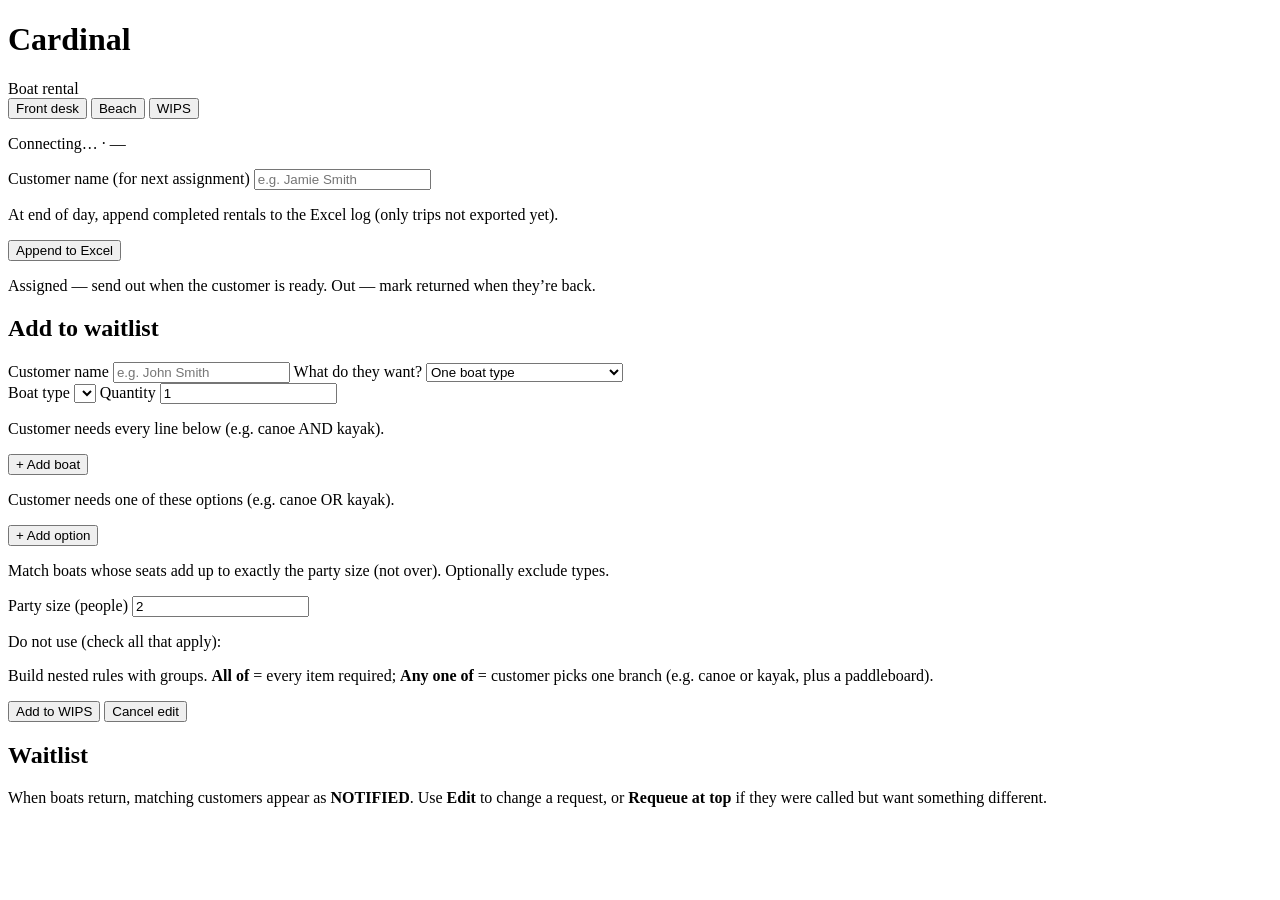
==== target/classes/static/index.html @ 90c4f428 "Initial commit" ====
<!DOCTYPE html>
<html lang="en">
<head>
    <meta charset="UTF-8">
    <meta name="viewport" content="width=device-width, initial-scale=1.0">
    <title>Cardinal — Boat Rental</title>
    <link rel="stylesheet" href="/styles.css">
</head>
<body>
    <header>
        <div class="header-brand">
            <h1>Cardinal</h1>
            <span class="header-subtitle">Boat rental</span>
        </div>
        <nav>
            <button type="button" class="tab active" data-view="desk">Front desk</button>
            <button type="button" class="tab" data-view="beach">Beach</button>
            <button type="button" class="tab" data-view="wips">WIPS</button>
        </nav>
        <p class="status-line">
            <span id="connection-status">Connecting…</span>
            <span class="sep">·</span>
            <span id="last-updated">—</span>
        </p>
    </header>

    <main>
        <section id="desk-view" class="view active">
            <div class="panel assign-panel">
                <label for="customer-name">Customer name (for next assignment)</label>
                <input id="customer-name" type="text" placeholder="e.g. Jamie Smith" autocomplete="name">
            </div>
            <div class="panel export-panel">
                <p class="export-desc">At end of day, append completed rentals to the Excel log (only trips not exported yet).</p>
                <button type="button" id="export-excel-btn" class="btn btn-export">Append to Excel</button>
                <p id="export-result" class="export-result" aria-live="polite"></p>
            </div>
            <div id="desk-boat-list" class="boat-list"></div>
        </section>

        <section id="beach-view" class="view">
            <p class="hint">Assigned — send out when the customer is ready. Out — mark returned when they’re back.</p>
            <div id="beach-boat-list" class="boat-list"></div>
        </section>

        <section id="wips-view" class="view">
            <div class="panel">
                <h2 class="panel-title" id="wips-form-title">Add to waitlist</h2>
                <p id="wips-form-banner" class="wips-form-banner hidden" aria-live="polite"></p>
                <label for="wips-customer-name">Customer name</label>
                <input id="wips-customer-name" type="text" placeholder="e.g. John Smith" class="wips-input">

                <label for="wips-mode">What do they want?</label>
                <select id="wips-mode" class="wips-input">
                    <option value="single">One boat type</option>
                    <option value="all">All of these (AND)</option>
                    <option value="any">Any one of these (OR)</option>
                    <option value="party">Anything for party size</option>
                    <option value="advanced">Custom combination (nested)</option>
                </select>

                <div class="wips-mode-panel" data-mode="single">
                    <label for="wips-single-type">Boat type</label>
                    <select id="wips-single-type" class="wips-input"></select>
                    <label for="wips-single-qty">Quantity</label>
                    <input id="wips-single-qty" type="number" min="1" value="1" class="wips-input wips-qty-input">
                </div>

                <div class="wips-mode-panel hidden" data-mode="all">
                    <p class="hint">Customer needs every line below (e.g. canoe AND kayak).</p>
                    <div id="wips-rows"></div>
                    <button type="button" id="wips-add-row" class="btn btn-small">+ Add boat</button>
                </div>

                <div class="wips-mode-panel hidden" data-mode="any">
                    <p class="hint">Customer needs one of these options (e.g. canoe OR kayak).</p>
                    <div id="wips-or-rows"></div>
                    <button type="button" id="wips-add-or-option" class="btn btn-small">+ Add option</button>
                </div>

                <div class="wips-mode-panel hidden" data-mode="party">
                    <p class="hint">Match boats whose seats add up to exactly the party size (not over). Optionally exclude types.</p>
                    <label for="wips-party-size">Party size (people)</label>
                    <input id="wips-party-size" type="number" min="1" value="2" class="wips-input wips-qty-input">
                    <p class="wips-sub-label">Do not use (check all that apply):</p>
                    <div id="wips-exclude-types" class="wips-exclude-types"></div>
                </div>

                <div class="wips-mode-panel hidden" data-mode="advanced">
                    <p class="hint">Build nested rules with groups. <strong>All of</strong> = every item required; <strong>Any one of</strong> = customer picks one branch (e.g. canoe or kayak, plus a paddleboard).</p>
                    <div id="wips-advanced-root" class="wips-rule-tree"></div>
                </div>

                <div class="wips-form-actions">
                    <button type="button" id="wips-add-btn" class="btn btn-assign wips-submit">Add to WIPS</button>
                    <button type="button" id="wips-edit-cancel" class="btn btn-return wips-submit hidden">Cancel edit</button>
                </div>
            </div>

            <div class="panel">
                <h2 class="panel-title">Waitlist</h2>
                <p class="hint">When boats return, matching customers appear as <strong>NOTIFIED</strong>. Use <strong>Edit</strong> to change a request, or <strong>Requeue at top</strong> if they were called but want something different.</p>
                <div id="wips-list"></div>
            </div>
        </section>
    </main>

    <div id="toast" class="toast hidden" role="status"></div>

    <script src="/app.js"></script>
    <script src="/wips.js"></script>
</body>
</html>
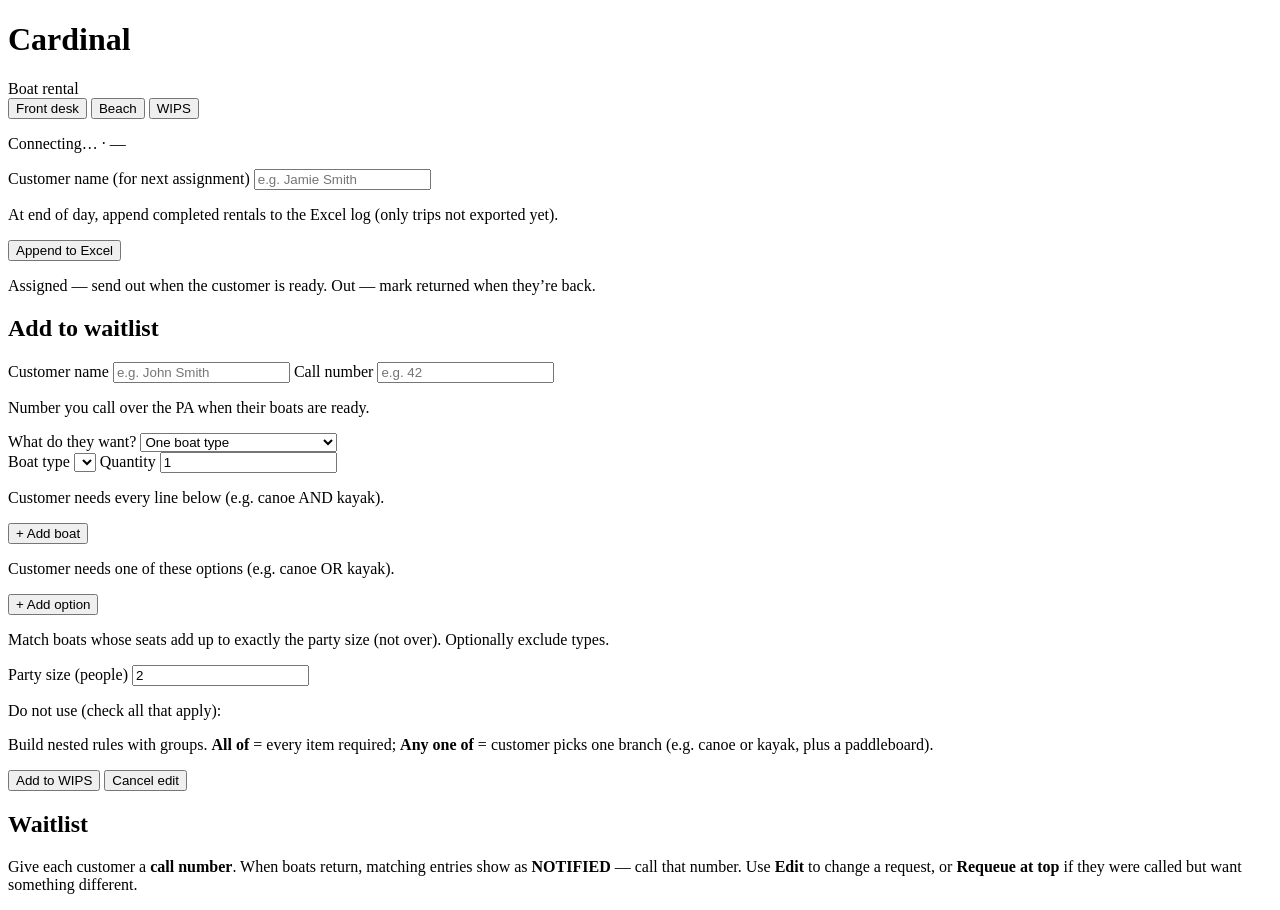
==== commit a89b87ac: "Added call number to wips" ====
--- a/target/classes/static/index.html
+++ b/target/classes/static/index.html
@@ -4,7 +4,7 @@
     <meta charset="UTF-8">
     <meta name="viewport" content="width=device-width, initial-scale=1.0">
     <title>Cardinal — Boat Rental</title>
-    <link rel="stylesheet" href="/styles.css">
+    <link rel="stylesheet" href="/styles.css?v=2">
 </head>
 <body>
     <header>
@@ -49,6 +49,10 @@
                 <p id="wips-form-banner" class="wips-form-banner hidden" aria-live="polite"></p>
                 <label for="wips-customer-name">Customer name</label>
                 <input id="wips-customer-name" type="text" placeholder="e.g. John Smith" class="wips-input">
+
+                <label for="wips-queue-number">Call number</label>
+                <input id="wips-queue-number" type="number" min="1" required placeholder="e.g. 42" class="wips-input wips-qty-input">
+                <p class="hint wips-field-hint">Number you call over the PA when their boats are ready.</p>
 
                 <label for="wips-mode">What do they want?</label>
                 <select id="wips-mode" class="wips-input">
@@ -99,7 +103,7 @@
 
             <div class="panel">
                 <h2 class="panel-title">Waitlist</h2>
-                <p class="hint">When boats return, matching customers appear as <strong>NOTIFIED</strong>. Use <strong>Edit</strong> to change a request, or <strong>Requeue at top</strong> if they were called but want something different.</p>
+                <p class="hint">Give each customer a <strong>call number</strong>. When boats return, matching entries show as <strong>NOTIFIED</strong> — call that number. Use <strong>Edit</strong> to change a request, or <strong>Requeue at top</strong> if they were called but want something different.</p>
                 <div id="wips-list"></div>
             </div>
         </section>
@@ -107,7 +111,7 @@
 
     <div id="toast" class="toast hidden" role="status"></div>
 
-    <script src="/app.js"></script>
-    <script src="/wips.js"></script>
+    <script src="/app.js?v=2"></script>
+    <script src="/wips.js?v=2"></script>
 </body>
 </html>
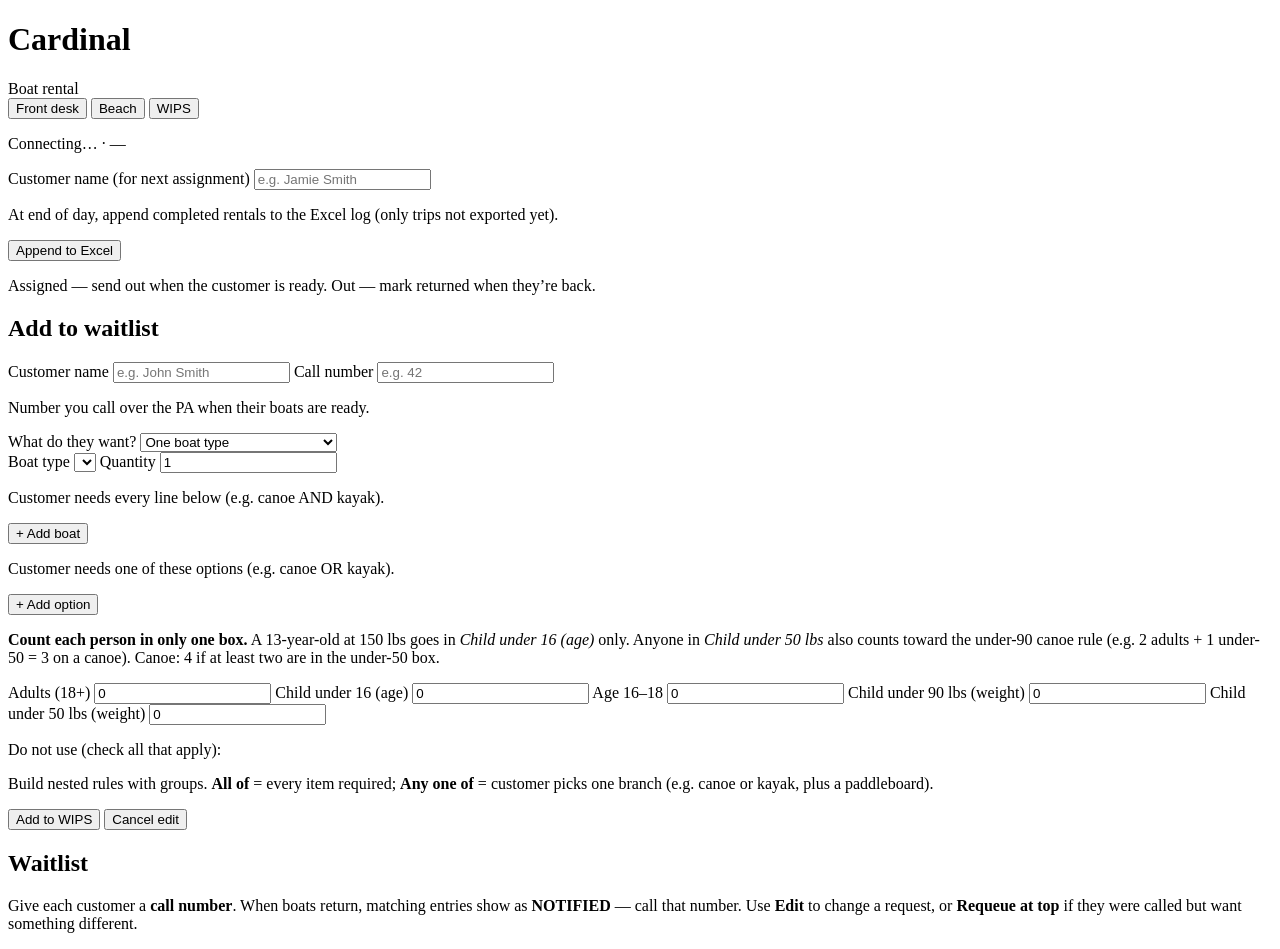
==== commit 83c2da65: "Added additional waitlist functionality" ====
--- a/target/classes/static/index.html
+++ b/target/classes/static/index.html
@@ -4,7 +4,7 @@
     <meta charset="UTF-8">
     <meta name="viewport" content="width=device-width, initial-scale=1.0">
     <title>Cardinal — Boat Rental</title>
-    <link rel="stylesheet" href="/styles.css?v=2">
+    <link rel="stylesheet" href="/styles.css?v=3">
 </head>
 <body>
     <header>
@@ -83,9 +83,14 @@
                 </div>
 
                 <div class="wips-mode-panel hidden" data-mode="party">
-                    <p class="hint">Match boats whose seats add up to exactly the party size (not over). Optionally exclude types.</p>
-                    <label for="wips-party-size">Party size (people)</label>
-                    <input id="wips-party-size" type="number" min="1" value="2" class="wips-input wips-qty-input">
+                    <p class="hint"><strong>Count each person in only one box.</strong> A 13-year-old at 150 lbs goes in <em>Child under 16 (age)</em> only. Anyone in <em>Child under 50 lbs</em> also counts toward the under-90 canoe rule (e.g. 2 adults + 1 under-50 = 3 on a canoe). Canoe: 4 if at least two are in the under-50 box.</p>
+                    <div class="wips-party-grid">
+                        <label>Adults (18+) <input id="wips-party-adults" type="number" min="0" value="0" class="wips-party-count"></label>
+                        <label>Child under 16 (age) <input id="wips-party-under16" type="number" min="0" value="0" class="wips-party-count"></label>
+                        <label>Age 16–18 <input id="wips-party-16-18" type="number" min="0" value="0" class="wips-party-count"></label>
+                        <label>Child under 90 lbs (weight) <input id="wips-party-under90" type="number" min="0" value="0" class="wips-party-count"></label>
+                        <label>Child under 50 lbs (weight) <input id="wips-party-under50" type="number" min="0" value="0" class="wips-party-count"></label>
+                    </div>
                     <p class="wips-sub-label">Do not use (check all that apply):</p>
                     <div id="wips-exclude-types" class="wips-exclude-types"></div>
                 </div>
@@ -111,7 +116,7 @@
 
     <div id="toast" class="toast hidden" role="status"></div>
 
-    <script src="/app.js?v=2"></script>
-    <script src="/wips.js?v=2"></script>
+    <script src="/app.js?v=3"></script>
+    <script src="/wips.js?v=3"></script>
 </body>
 </html>
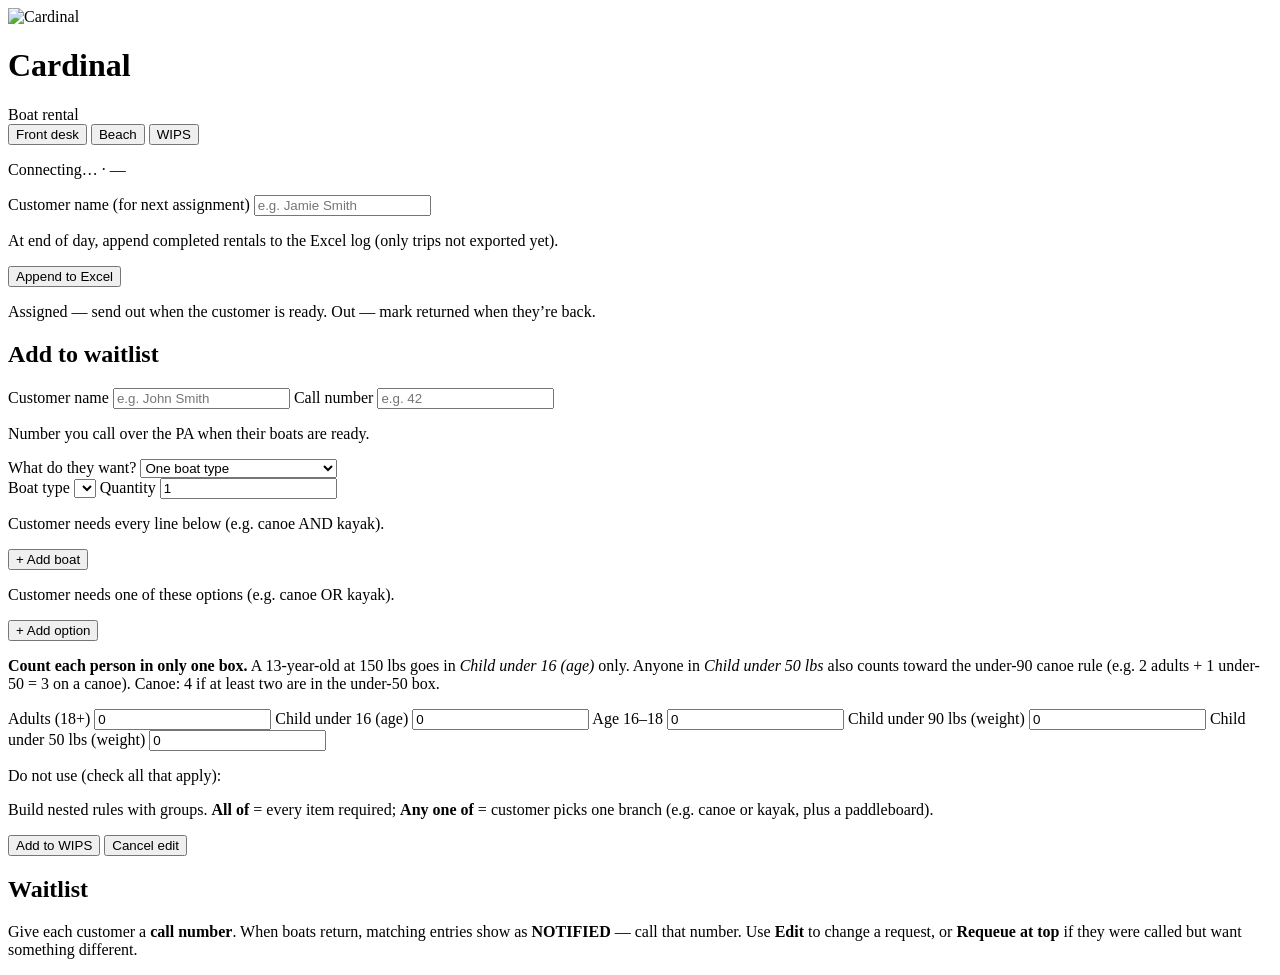
==== commit 813cb483: "Added logo" ====
--- a/target/classes/static/index.html
+++ b/target/classes/static/index.html
@@ -4,13 +4,16 @@
     <meta charset="UTF-8">
     <meta name="viewport" content="width=device-width, initial-scale=1.0">
     <title>Cardinal — Boat Rental</title>
-    <link rel="stylesheet" href="/styles.css?v=3">
+    <link rel="stylesheet" href="/styles.css?v=4">
 </head>
 <body>
     <header>
         <div class="header-brand">
-            <h1>Cardinal</h1>
-            <span class="header-subtitle">Boat rental</span>
+            <img src="/Logo.png" alt="Cardinal" class="header-logo" width="48" height="48">
+            <div class="header-brand-text">
+                <h1>Cardinal</h1>
+                <span class="header-subtitle">Boat rental</span>
+            </div>
         </div>
         <nav>
             <button type="button" class="tab active" data-view="desk">Front desk</button>
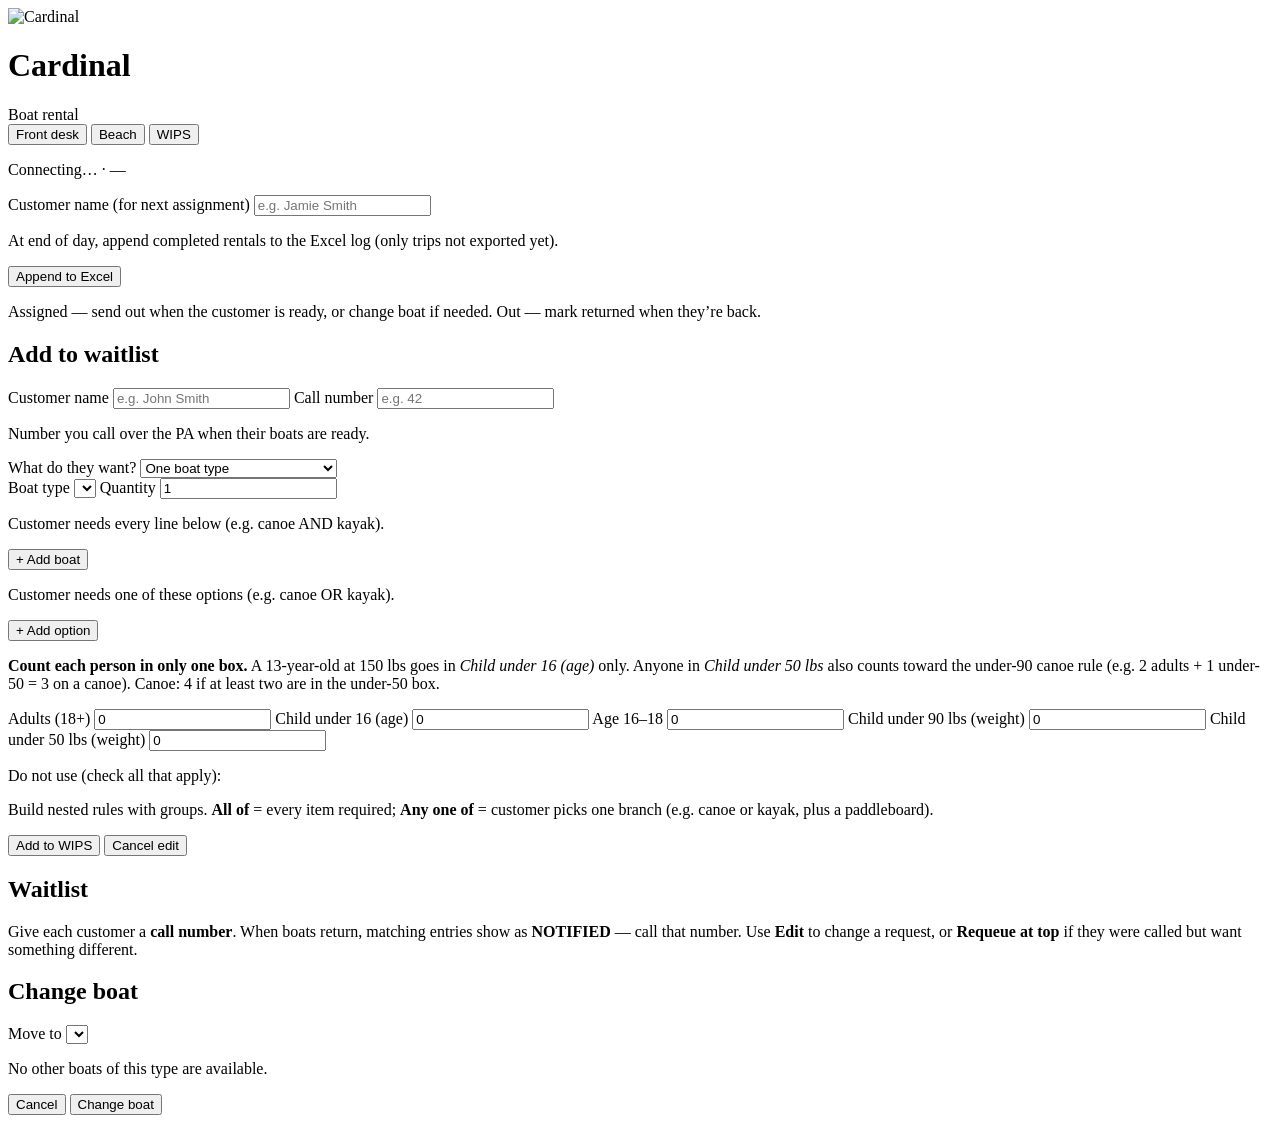
==== commit 074c92b7: "Added functionality to edit the boats" ====
--- a/target/classes/static/index.html
+++ b/target/classes/static/index.html
@@ -42,7 +42,7 @@
         </section>
 
         <section id="beach-view" class="view">
-            <p class="hint">Assigned — send out when the customer is ready. Out — mark returned when they’re back.</p>
+            <p class="hint">Assigned — send out when the customer is ready, or change boat if needed. Out — mark returned when they’re back.</p>
             <div id="beach-boat-list" class="boat-list"></div>
         </section>
 
@@ -119,7 +119,22 @@
 
     <div id="toast" class="toast hidden" role="status"></div>
 
-    <script src="/app.js?v=3"></script>
+    <div id="reassign-modal" class="modal hidden" role="dialog" aria-modal="true" aria-labelledby="reassign-modal-title">
+        <div class="modal-backdrop" data-close-reassign></div>
+        <div class="modal-panel">
+            <h2 id="reassign-modal-title" class="modal-title">Change boat</h2>
+            <p id="reassign-modal-desc" class="modal-desc"></p>
+            <label for="reassign-target">Move to</label>
+            <select id="reassign-target" class="modal-select"></select>
+            <p id="reassign-empty" class="modal-empty hidden">No other boats of this type are available.</p>
+            <div class="modal-actions">
+                <button type="button" id="reassign-cancel-btn" class="btn btn-cancel">Cancel</button>
+                <button type="button" id="reassign-confirm-btn" class="btn btn-reassign">Change boat</button>
+            </div>
+        </div>
+    </div>
+
+    <script src="/app.js?v=4"></script>
     <script src="/wips.js?v=3"></script>
 </body>
 </html>
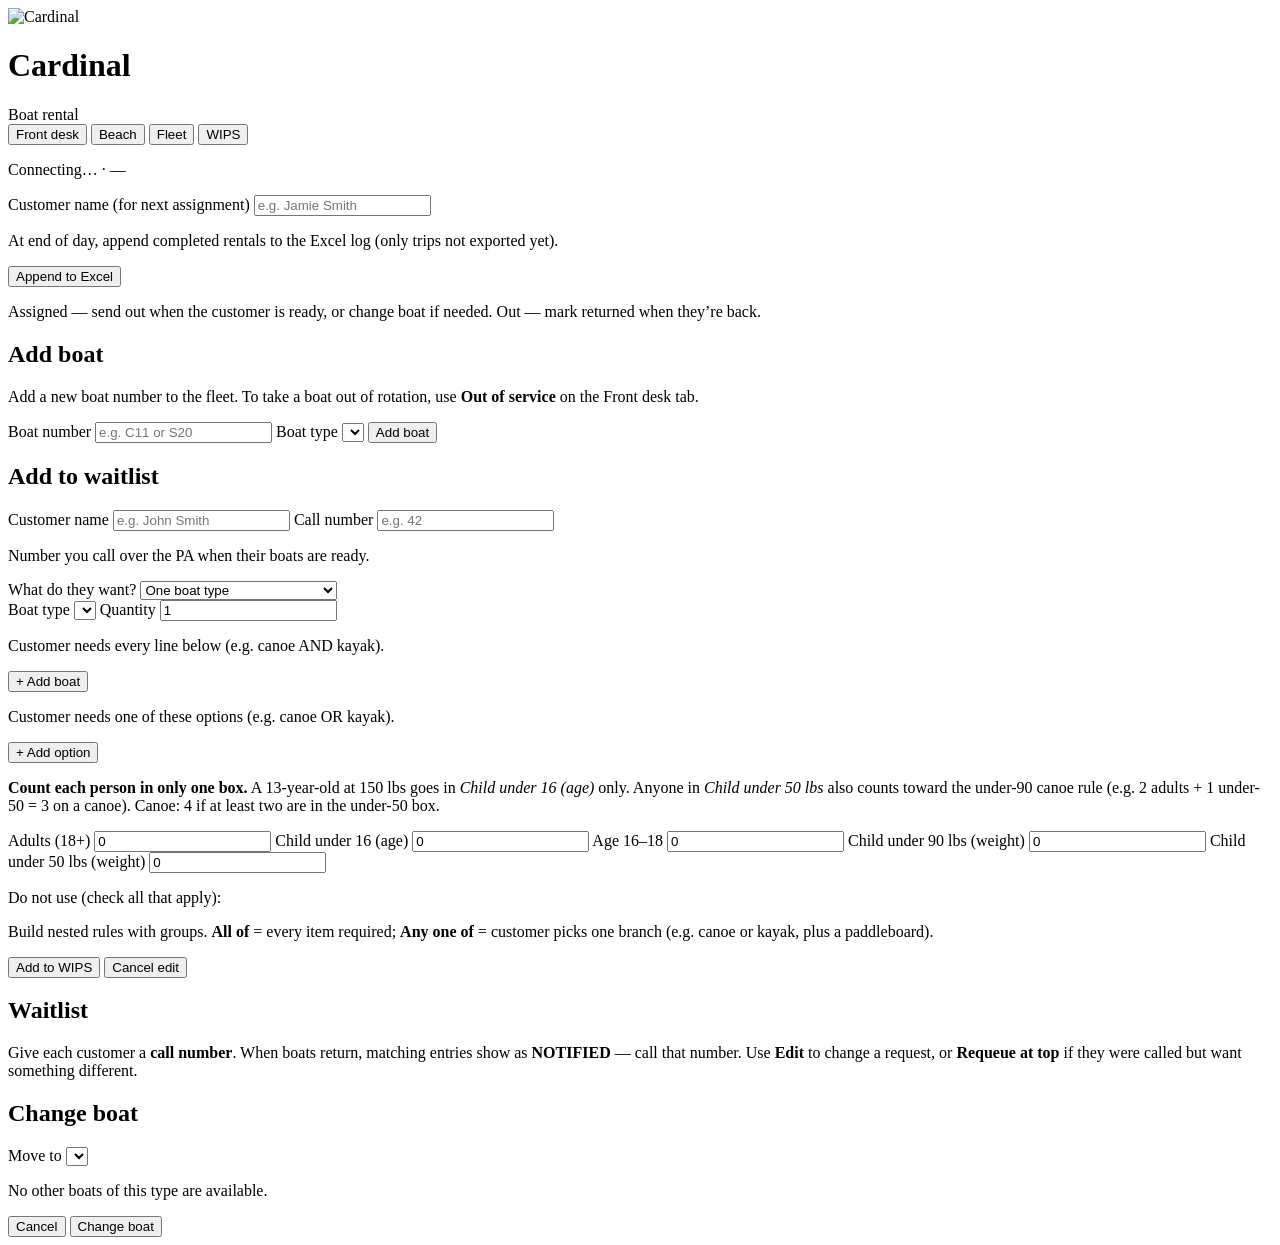
==== commit 1eb5c7a2: "Added feature to add boat to fleet" ====
--- a/target/classes/static/index.html
+++ b/target/classes/static/index.html
@@ -18,6 +18,7 @@
         <nav>
             <button type="button" class="tab active" data-view="desk">Front desk</button>
             <button type="button" class="tab" data-view="beach">Beach</button>
+            <button type="button" class="tab" data-view="fleet">Fleet</button>
             <button type="button" class="tab" data-view="wips">WIPS</button>
         </nav>
         <p class="status-line">
@@ -44,6 +45,18 @@
         <section id="beach-view" class="view">
             <p class="hint">Assigned — send out when the customer is ready, or change boat if needed. Out — mark returned when they’re back.</p>
             <div id="beach-boat-list" class="boat-list"></div>
+        </section>
+
+        <section id="fleet-view" class="view">
+            <div class="panel">
+                <h2 class="panel-title">Add boat</h2>
+                <p class="hint">Add a new boat number to the fleet. To take a boat out of rotation, use <strong>Out of service</strong> on the Front desk tab.</p>
+                <label for="add-boat-number">Boat number</label>
+                <input id="add-boat-number" type="text" placeholder="e.g. C11 or S20" autocomplete="off">
+                <label for="add-boat-type">Boat type</label>
+                <select id="add-boat-type"></select>
+                <button type="button" id="add-boat-btn" class="btn btn-assign">Add boat</button>
+            </div>
         </section>
 
         <section id="wips-view" class="view">
@@ -134,7 +147,7 @@
         </div>
     </div>
 
-    <script src="/app.js?v=4"></script>
+    <script src="/app.js?v=6"></script>
     <script src="/wips.js?v=3"></script>
 </body>
 </html>
